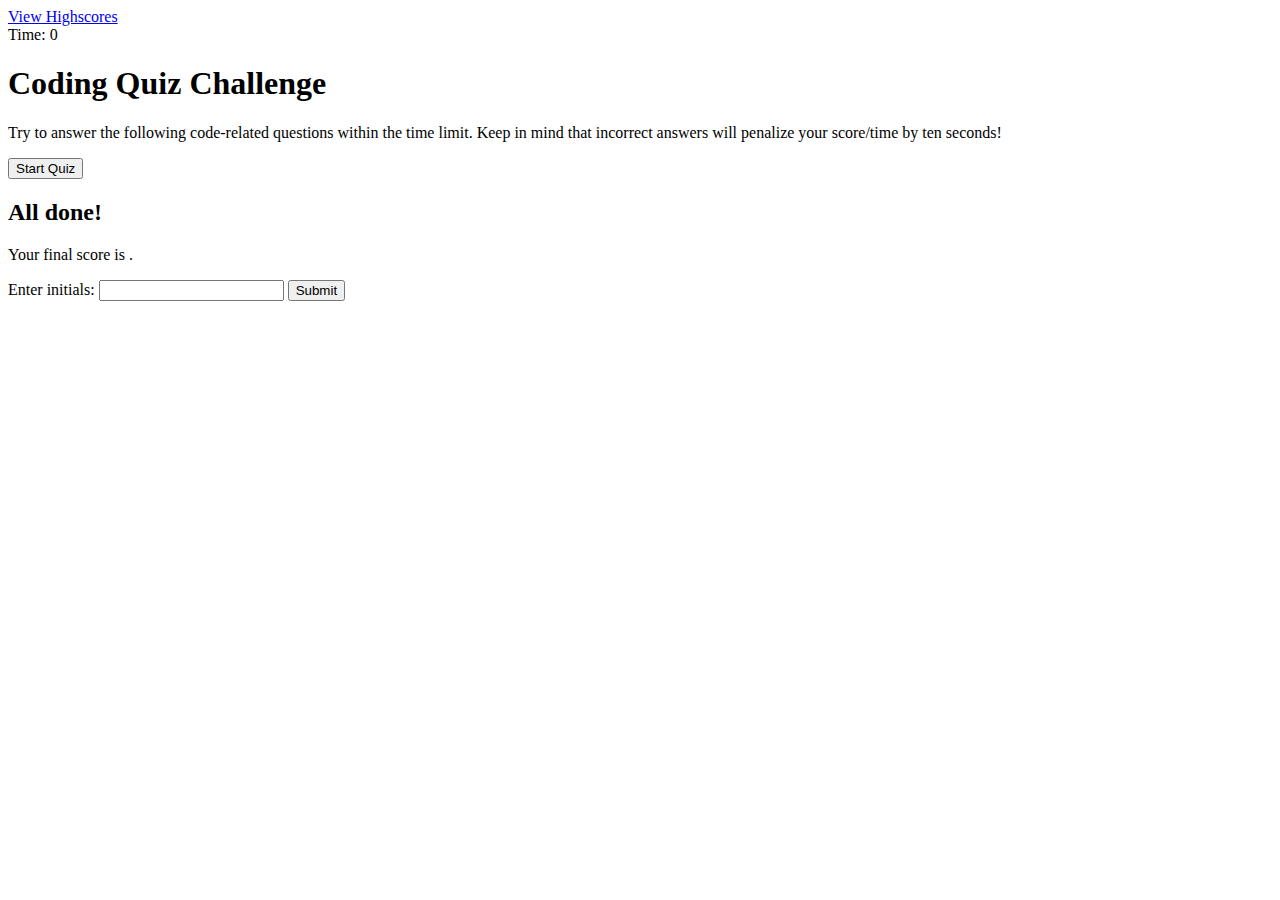
==== index.html @ 8e740461 "imports questions" ====
<!DOCTYPE html>
<html lang="en-gb">

<head>
  <meta charset="UTF-8" />
  <meta name="viewport" content="width=device-width, initial-scale=1.0" />
  <meta http-equiv="X-UA-Compatible" content="ie=edge" />
  <title>Coding Quiz</title>

  <link rel="stylesheet" href="./assets/css/styles.css" />
  <script src="./assets/js/logic.js" type="module" defer></script>
</head>

<body>
  <div class="scores"><a href="highscores.html">View Highscores</a></div>

  <div class="timer">Time: <span id="time">0</span></div>

  <div class="wrapper">
    <div id="start-screen" class="start">
      <h1>Coding Quiz Challenge</h1>
      <p>
        Try to answer the following code-related questions within the time
        limit. Keep in mind that incorrect answers will penalize your
        score/time by ten seconds!
      </p>
      <button id="start">Start Quiz</button>
    </div>

    <div id="questions" class="hide">
      <h2 id="question-title"></h2>
      <div id="choices" class="choices"></div>
    </div>

    <div id="end-screen" class="hide">
      <h2>All done!</h2>
      <p>Your final score is <span id="final-score"></span>.</p>
      <p>
        Enter initials: <input type="text" id="initials" max="3" />
        <button id="submit">Submit</button>
      </p>
    </div>

    <div id="feedback" class="feedback hide"></div>
  </div>

</body>

</html>
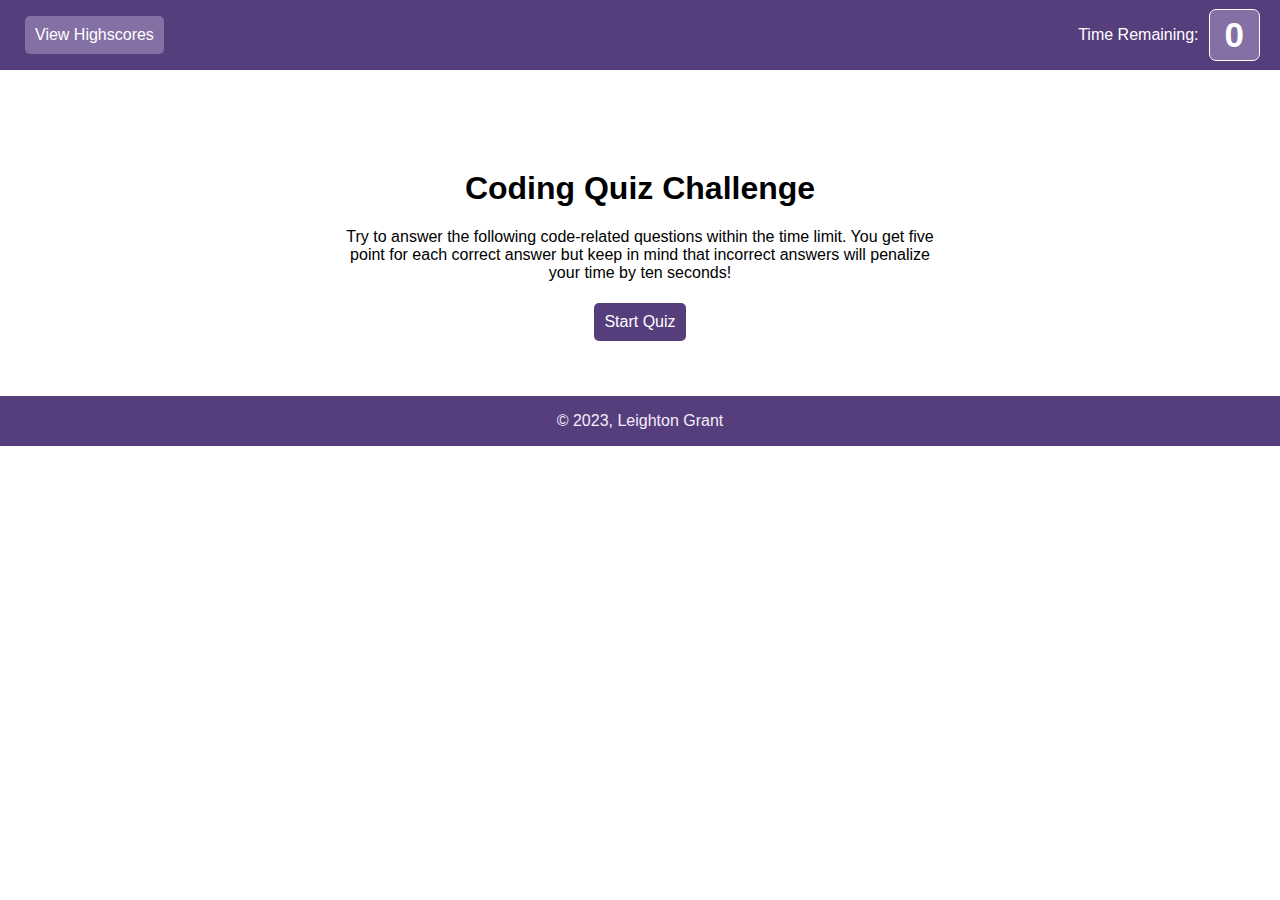
==== commit 122cc620: "adds styling" ====
--- a/index.html
+++ b/index.html
@@ -8,41 +8,46 @@
   <title>Coding Quiz</title>
 
   <link rel="stylesheet" href="./assets/css/styles.css" />
-  <script src="./assets/js/logic.js" type="module" defer></script>
+  <script src="./assets/js/index.js" type="module" defer></script>
 </head>
 
 <body>
-  <div class="scores"><a href="highscores.html">View Highscores</a></div>
+  <header id="header">
+    <div class="scores"><a href="highscores.html"><button>View Highscores</button></a></div>
+    <div class="timer">Time Remaining: </div><span id="time">0</span>
+  </header>
+  <main>
+    <div class="wrapper">
+      <div id="start-screen" class="start">
+        <h1>Coding Quiz Challenge</h1>
+        <p>
+          Try to answer the following code-related questions within the time
+          limit. You get five point for each correct answer but keep in mind that incorrect answers will penalize your
+          time by ten seconds!
+        </p>
+        <button id="start">Start Quiz</button>
+      </div>
 
-  <div class="timer">Time: <span id="time">0</span></div>
+      <div id="questions" class="">
+        <h4 id="question-title"></h4>
+        <div id="choices" class="choices"></div>
+      </div>
 
-  <div class="wrapper">
-    <div id="start-screen" class="start">
-      <h1>Coding Quiz Challenge</h1>
-      <p>
-        Try to answer the following code-related questions within the time
-        limit. Keep in mind that incorrect answers will penalize your
-        score/time by ten seconds!
-      </p>
-      <button id="start">Start Quiz</button>
+      <div id="end-screen" class="hide">
+        <h2>All done!</h2>
+        <p>Your final score is <span id="final-score"></span>.</p>
+        <p>
+          Enter initials: <input type="text" id="initials" max="3" />
+          <button id="submit">Submit</button>
+        </p>
+      </div>
+
+      <div id="feedback" class="feedback hide"></div>
     </div>
-
-    <div id="questions" class="hide">
-      <h2 id="question-title"></h2>
-      <div id="choices" class="choices"></div>
-    </div>
-
-    <div id="end-screen" class="hide">
-      <h2>All done!</h2>
-      <p>Your final score is <span id="final-score"></span>.</p>
-      <p>
-        Enter initials: <input type="text" id="initials" max="3" />
-        <button id="submit">Submit</button>
-      </p>
-    </div>
-
-    <div id="feedback" class="feedback hide"></div>
-  </div>
+  </main>
+  <footer id="footer">
+    <div class="copyright">&copy; 2023, Leighton Grant</div>
+  </footer>
 
 </body>
 
--- a/assets/css/styles.css
+++ b/assets/css/styles.css
@@ -0,0 +1,171 @@
+* {
+  box-sizing: border-box;
+}
+
+body {
+  font-family: Arial;
+  font-size: 100%;
+  margin: 0;
+}
+
+a {
+  color: #563d7c;
+  text-decoration: none;
+  transition: color 0.1s;
+}
+
+a:hover {
+  color: #8570a5;
+}
+
+button {
+  display: inline-block;
+  margin: 5px;
+  cursor: pointer;
+  font-size: 100%;
+  background-color: #563d7c;
+  border-radius: 5px;
+  padding: 10px 10px;
+  color: white;
+  border: 0;
+  transition: background-color 0.1s;
+}
+
+button:hover {
+  background-color: #8570a5;
+}
+
+.choices button {
+  display: block;
+}
+
+button:disabled,
+button[disabled] {
+  border: 1px solid #999999;
+  background-color: #cccccc;
+  color: #666666;
+  cursor: not-allowed;
+}
+
+input[type="text"] {
+  font-size: 100%;
+}
+
+ol {
+  padding-left: 0px;
+  max-height: 400px;
+  overflow: auto;
+}
+
+li {
+  padding: 5px;
+  list-style: decimal inside none;
+}
+
+li:nth-child(odd) {
+  background-color: #f3edfc;
+}
+
+.wrapper {
+  margin: 100px auto 0 auto;
+  max-width: 600px;
+}
+
+.hide {
+  display: none;
+}
+
+.visible {
+  visibility: hidden;
+}
+
+.start {
+  text-align: center;
+}
+
+/* .scores {
+  position: absolute;
+  top: 10px;
+  left: 10px;
+} */
+
+.feedback {
+  font-style: italic;
+  font-size: 120%;
+  margin-top: 20px;
+  padding-top: 10px;
+  color: gray;
+  border-top: 2px solid #ccc;
+}
+
+/* .timer {
+  position: absolute;
+  top: 10px;
+  right: 10px;
+} */
+
+#question-title {
+  text-align: center;
+  font-size: 20px;
+}
+
+#questions button {
+  margin-top: 25px;
+  margin-left: 2px;
+}
+
+.answers {
+  background: #f3edfc;
+  display: inline-block;
+  width: 100%;
+  padding: 15px 0;
+  margin-bottom: 2px;
+  font-size: 16px;
+}
+
+#header {
+  display: flex;
+  flex: 1;
+  background: #563d7c;
+  color: white;
+  align-items: center;
+  height: 50px;
+  padding: 35px 20px;
+}
+
+#header button {
+  background: #8570a5;
+}
+
+#header button:hover {
+  background: #8570c5;
+}
+
+.timer {
+  flex: 1;
+  text-align: right;
+}
+
+.scores {
+  flex: 1;
+}
+
+#time {
+  font-size: 35px;
+  font-weight: bolder;
+  padding: 5px 15px;
+  background: #8570a5;
+  border-radius: 7px;
+  margin-left: 10px;
+  border: 1px solid;
+}
+
+#footer {
+  height: 50px;
+  background: #563d7c;
+  display: flex;
+  justify-content: center;
+  align-items: center;
+  color: #f3edfc;
+  margin-top: 50px;
+}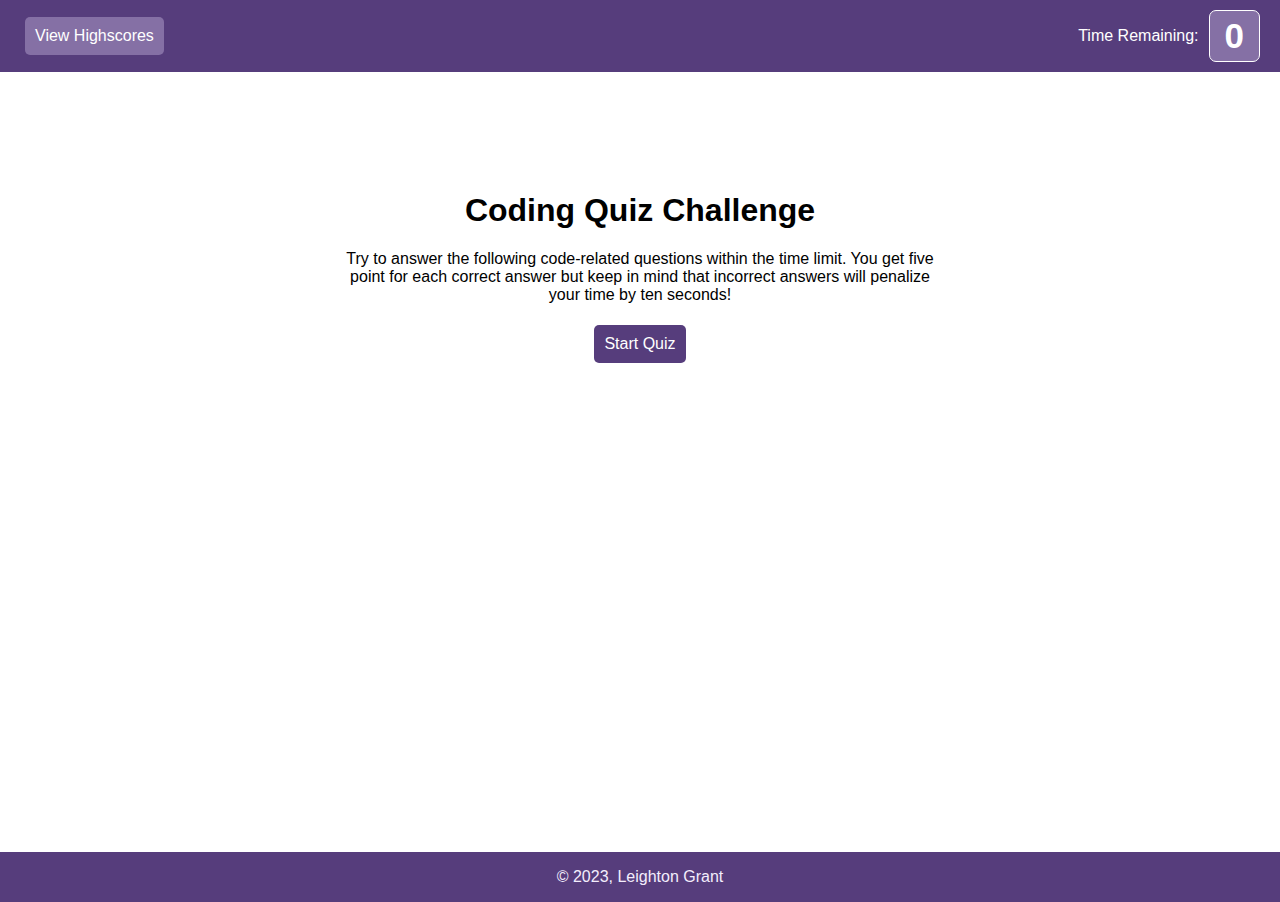
==== commit f14767fd: "adds function to shuffle questions" ====
--- a/index.html
+++ b/index.html
@@ -38,7 +38,7 @@
         <p>Your final score is <span id="final-score"></span>.</p>
         <p>
           Enter initials: <input type="text" id="initials" max="3" />
-          <button id="submit">Submit</button>
+          <button id="submit">Submit</button><a href="index.html"><button>Retake Quiz</button></a>
         </p>
       </div>
 
--- a/assets/css/styles.css
+++ b/assets/css/styles.css
@@ -129,8 +129,8 @@
   background: #563d7c;
   color: white;
   align-items: center;
-  height: 50px;
-  padding: 35px 20px;
+  min-height: 50px;
+  padding: 10px 20px;
 }
 
 #header button {
@@ -160,6 +160,7 @@
   border: 1px solid;
 }
 
+
 #footer {
   height: 50px;
   background: #563d7c;
@@ -167,5 +168,40 @@
   justify-content: center;
   align-items: center;
   color: #f3edfc;
-  margin-top: 50px;
+}
+
+main {
+  padding: 20px;
+}
+
+#highscores li {
+  display: flex;
+}
+
+#highscores li>span {
+  flex: 1
+}
+
+.highscore-heading,
+#highscores li {
+  display: flex;
+}
+
+.highscore-heading>span,
+#highscores li>span {
+  flex: 1;
+
+}
+
+.highscore-heading {
+  border-bottom: 2px solid;
+  font-weight: 900;
+}
+
+.score-initials {
+  font-weight: 900;
+}
+
+main {
+  min-height: calc(100vh - 120px);
 }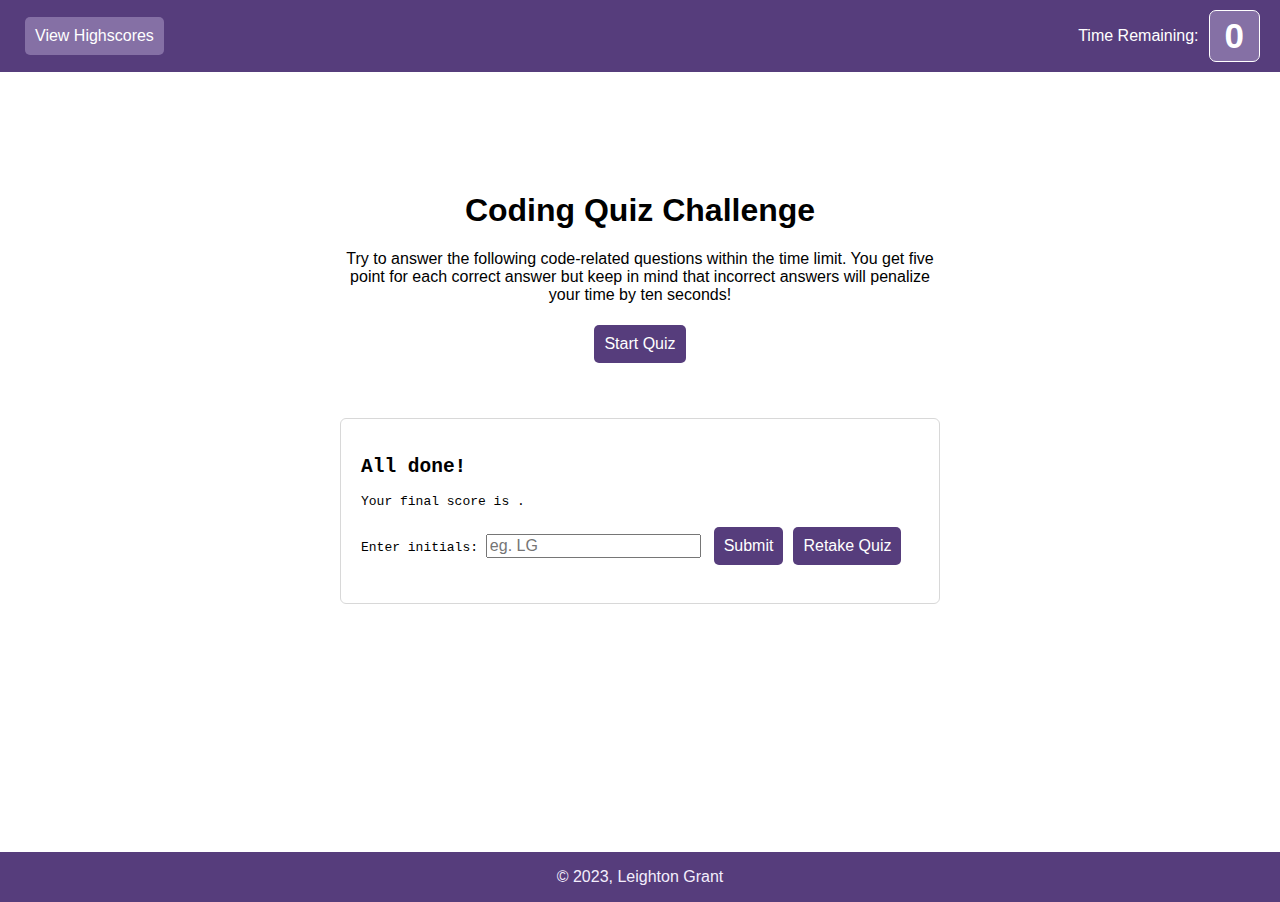
==== commit 97c7fe8d: "changes input placeholder" ====
--- a/index.html
+++ b/index.html
@@ -33,12 +33,14 @@
         <div id="choices" class="choices"></div>
       </div>
 
-      <div id="end-screen" class="hide">
+      <div id="end-screen" class="show">
         <h2>All done!</h2>
         <p>Your final score is <span id="final-score"></span>.</p>
         <p>
-          Enter initials: <input type="text" id="initials" max="3" />
+        <div>
+          Enter initials: <input type="text" name="initials" id="initials" max="2" placeholder="eg. LG" />
           <button id="submit">Submit</button><a href="index.html"><button>Retake Quiz</button></a>
+        </div>
         </p>
       </div>
 
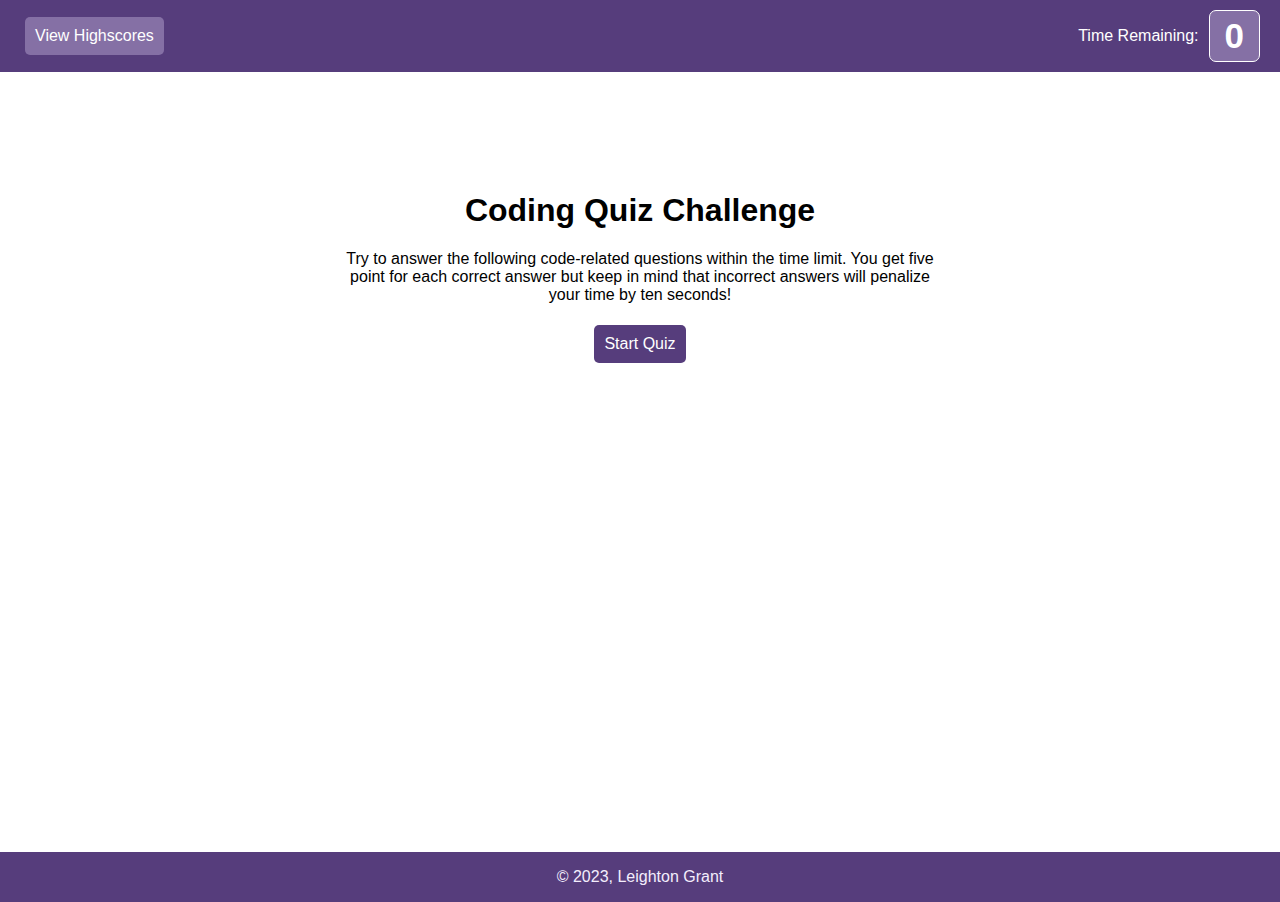
==== commit 0268bce7: "hides start screen when quiz starts" ====
--- a/index.html
+++ b/index.html
@@ -33,7 +33,7 @@
         <div id="choices" class="choices"></div>
       </div>
 
-      <div id="end-screen" class="show">
+      <div id="end-screen" class="hide">
         <h2>All done!</h2>
         <p>Your final score is <span id="final-score"></span>.</p>
         <p>
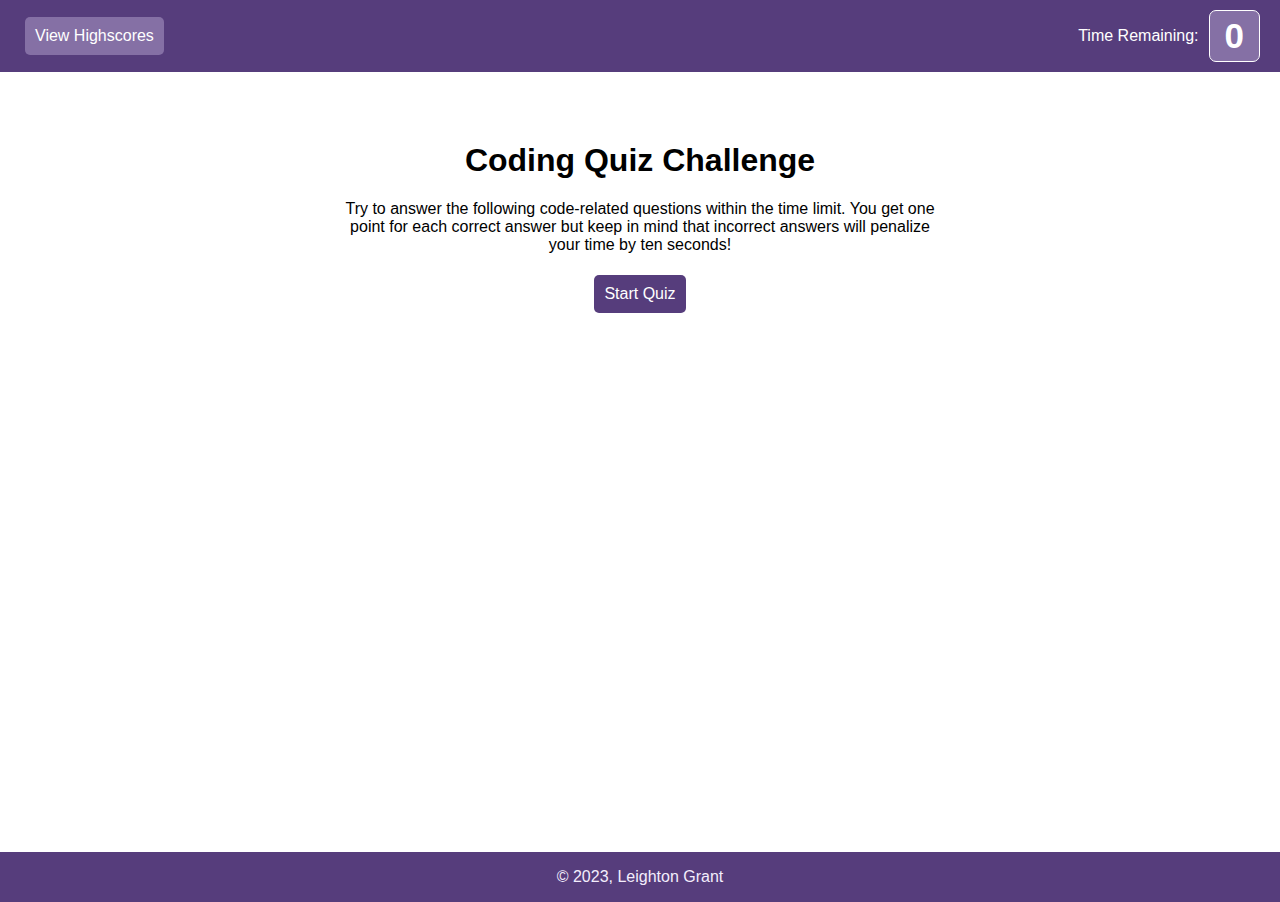
==== commit b200fa19: "adds method to get percentage" ====
--- a/index.html
+++ b/index.html
@@ -22,7 +22,7 @@
         <h1>Coding Quiz Challenge</h1>
         <p>
           Try to answer the following code-related questions within the time
-          limit. You get five point for each correct answer but keep in mind that incorrect answers will penalize your
+          limit. You get one point for each correct answer but keep in mind that incorrect answers will penalize your
           time by ten seconds!
         </p>
         <button id="start">Start Quiz</button>
@@ -35,12 +35,13 @@
 
       <div id="end-screen" class="hide">
         <h2>All done!</h2>
-        <p>Your final score is <span id="final-score"></span>.</p>
+        <p>Your final score is: <span id="final-score"></span>.</p>
+        <p>You got: <span id="final-score-percent"></span>% corret.</p>
         <p>
-        <div>
-          Enter initials: <input type="text" name="initials" id="initials" max="2" placeholder="eg. LG" />
+
+          Enter initials to save score: <input type="text" name="initials" id="initials" max="2" placeholder="eg. LG" />
           <button id="submit">Submit</button><a href="index.html"><button>Retake Quiz</button></a>
-        </div>
+
         </p>
       </div>
 
--- a/assets/css/styles.css
+++ b/assets/css/styles.css
@@ -67,7 +67,7 @@
 }
 
 .wrapper {
-  margin: 100px auto 0 auto;
+  margin: 50px auto;
   max-width: 600px;
 }
 
@@ -82,17 +82,11 @@
 .start {
   text-align: center;
 }
-
-/* .scores {
-  position: absolute;
-  top: 10px;
-  left: 10px;
-} */
 
 .feedback {
   font-style: italic;
   font-size: 120%;
-  margin-top: 20px;
+  margin-top: 40px;
   padding-top: 10px;
   color: gray;
   border-top: 2px solid #ccc;
@@ -121,6 +115,16 @@
   padding: 15px 0;
   margin-bottom: 2px;
   font-size: 16px;
+}
+
+.answers>input {
+  margin-left: 15px;
+}
+
+input[type='radio'] {
+  width: 20px;
+  height: 20px;
+  margin-right: 15px;
 }
 
 #header {
@@ -204,4 +208,12 @@
 
 main {
   min-height: calc(100vh - 120px);
+}
+
+#end-screen p {
+  font-size: 18px;
+}
+
+#end-screen h2 {
+  font-size: 25px;
 }